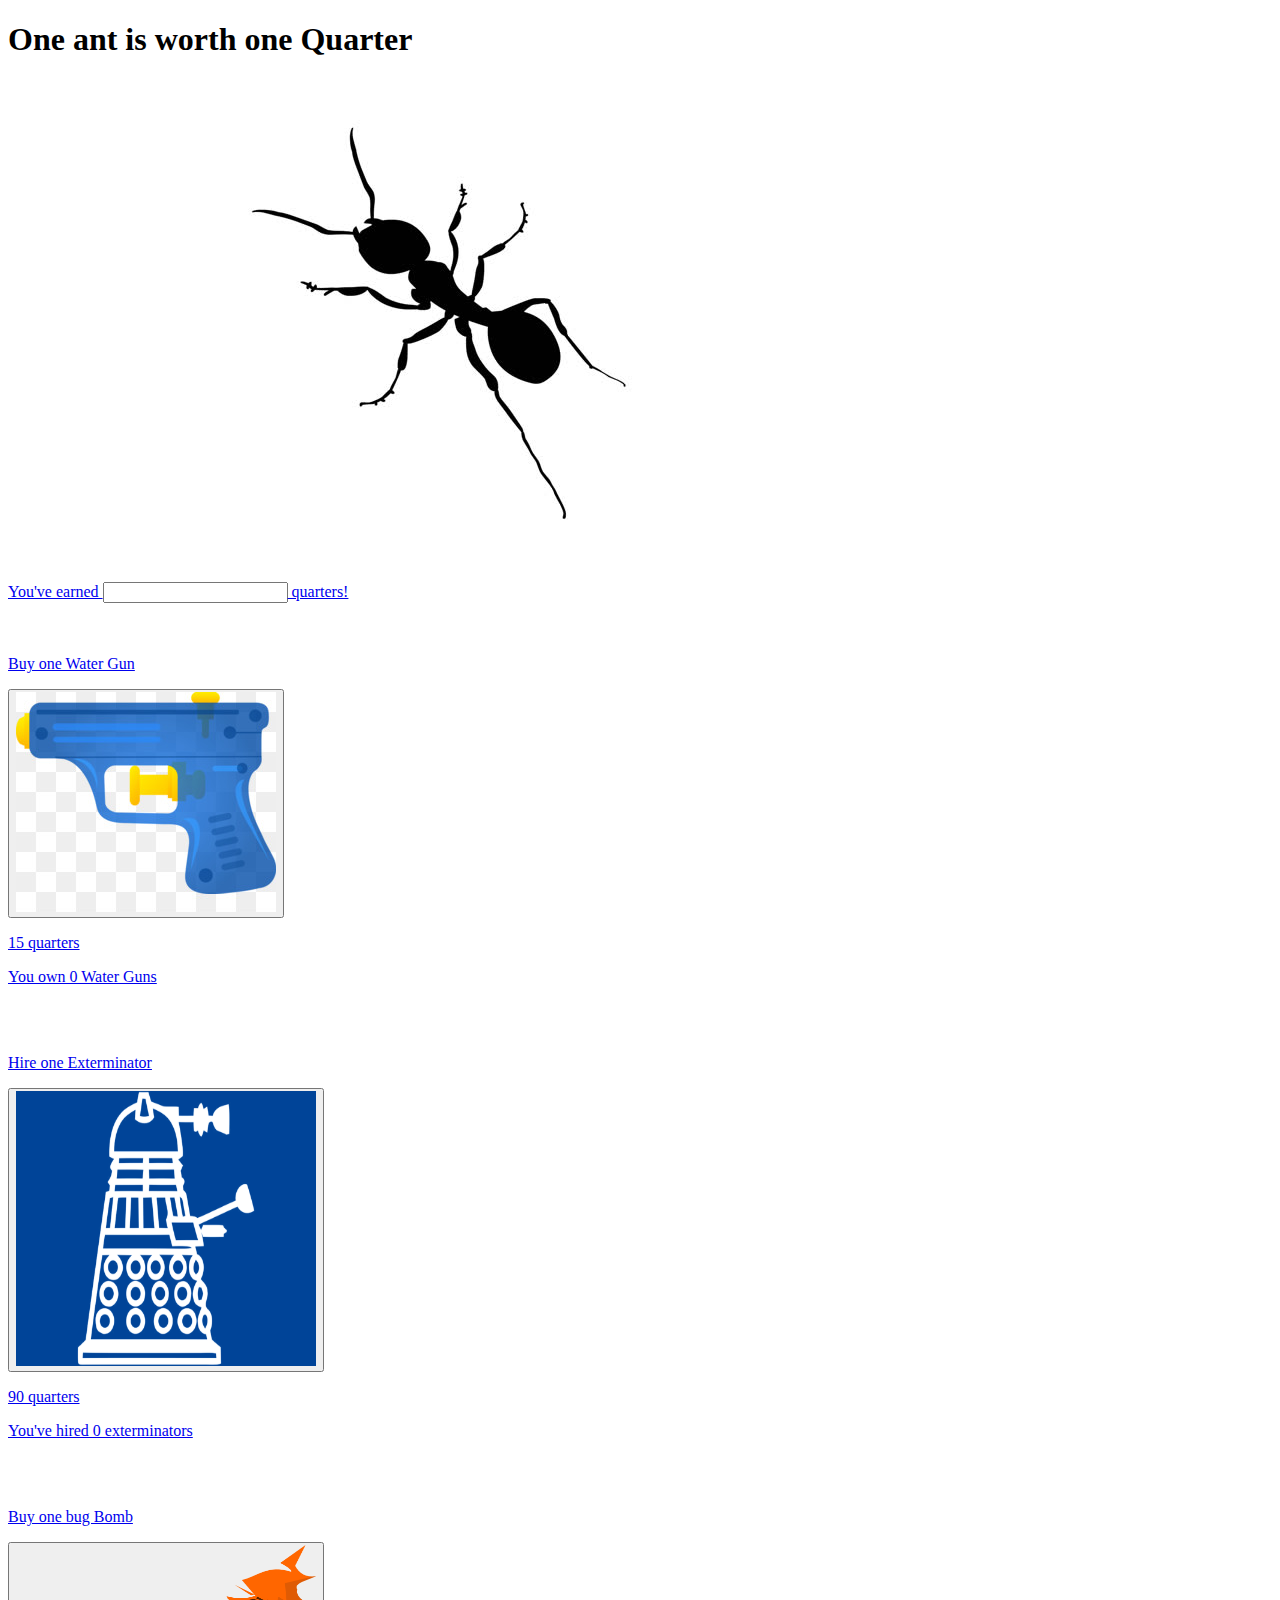
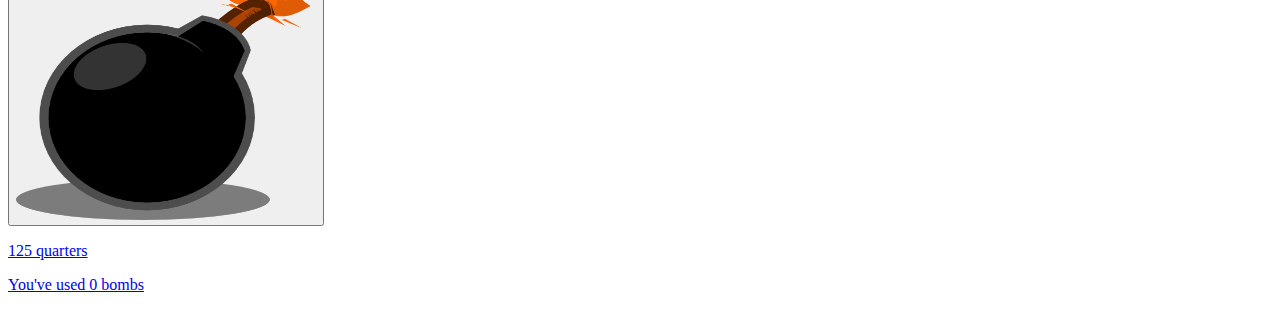
==== checkpoint 3/index.html @ ce298c16 "Checkpoint 3 no work" ====
<!DOCTYPE html>
<html lang="en" dir="ltr">
  <head>
    <meta charset="utf-8">
    <title>0 Ants Killed</title>
  </head>
  <body>
    <h1>One ant is worth one Quarter</h1>
    <div>
    <a href=# onclick="add()"> <img src="./img/ant.jpg" alt="ant image">
      <br></br>
      You've earned
      <input type="text" id="text" value="">
      quarters!
    </div>
      <br></br>
      <div>
      <p>Buy one Water Gun</p>
      <button><a href="#" onClick="buyWaterGun()"> <img src="./img/watergun.jpg" alt="gun image"> </button>
        <p id="costWaterGun" >15 quarters</p>
        <p id="ammountOfGuns">You own 0 Water Guns </p>
    </div>
    <br></br>
    <div>
      <p>Hire one Exterminator</p>
      <button><a href="#" onClick="buyEterminator()"> <img src="./img/dalek.png" alt="exterminator image" width="300px" height="275px" > </button>
        <p id="costExterminator" >90 quarters</p>
        <p id="ammountOfExterminatrs">You've hired 0 exterminators</p>
    </div>
    <br></br>
    <div>
      <p>Buy one bug Bomb</p>
      <button><a href="#" onClick="buyBugBomb()"> <img src="./img/bomb.png" alt="Bomb image" width="300px" height="275px"> </button>
        <p id="costExterminator" >125 quarters</p>
        <p id="ammountOfExterminatrs">You've used 0 bombs</p>
    </div>
        <script type="text/javascript" src="script.js"></script>
  </body>
</html>
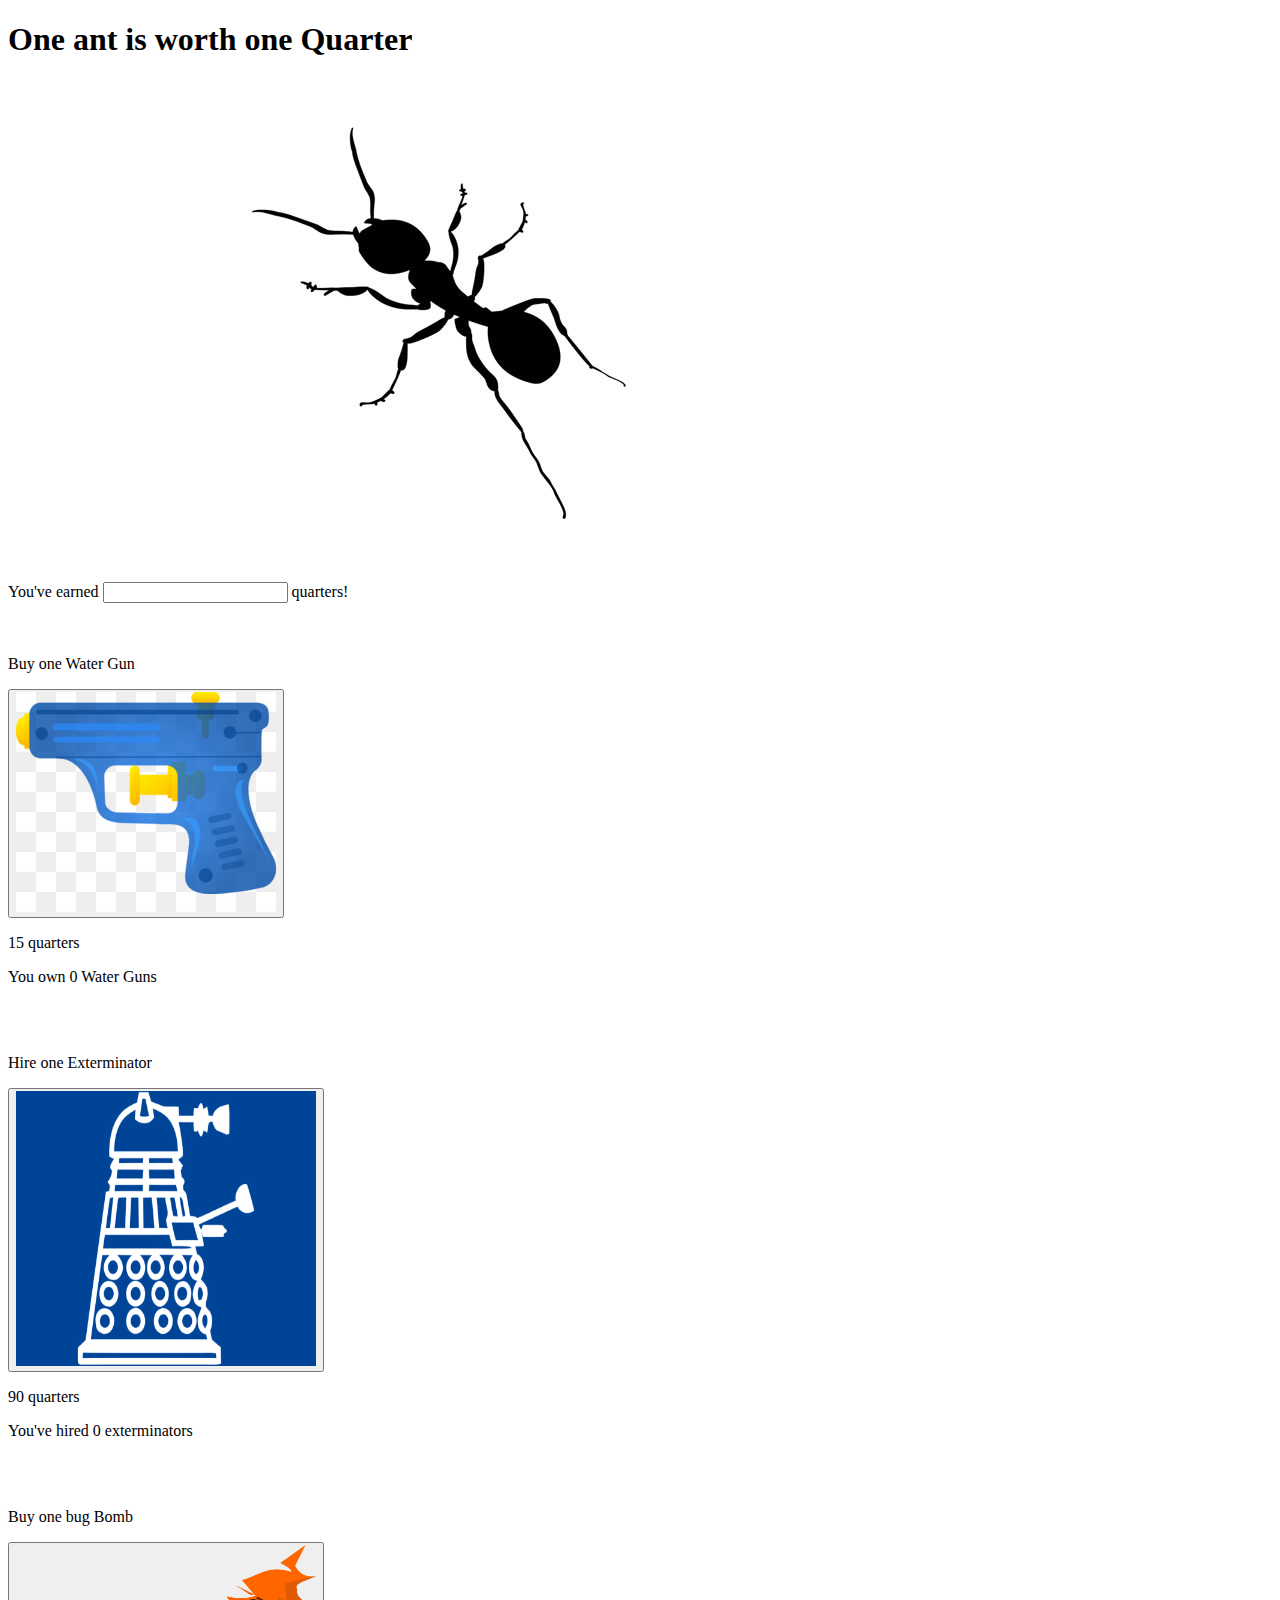
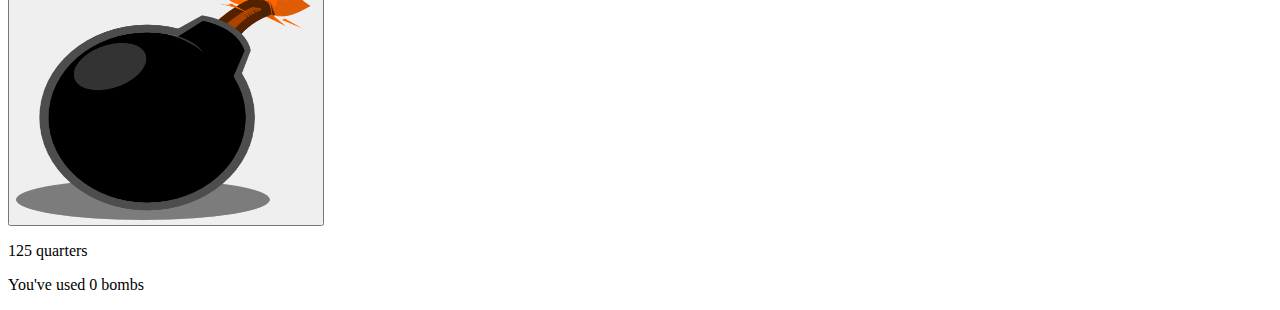
==== commit d7ca401b: "gohome" ====
--- a/checkpoint 3/index.html
+++ b/checkpoint 3/index.html
@@ -7,32 +7,35 @@
   <body>
     <h1>One ant is worth one Quarter</h1>
     <div>
-    <a href=# onclick="add()"> <img src="./img/ant.jpg" alt="ant image">
+    <a onclick="add()"> <img src="./img/ant.jpg" alt="ant image"></a>
       <br></br>
       You've earned
       <input type="text" id="text" value="">
       quarters!
+      <!-- Waterguns -->
     </div>
       <br></br>
       <div>
       <p>Buy one Water Gun</p>
-      <button><a href="#" onClick="buyWaterGun()"> <img src="./img/watergun.jpg" alt="gun image"> </button>
+      <button><a onClick="buyWaterGun()"> <img src="./img/watergun.jpg" alt="gun image"></a> </button>
         <p id="costWaterGun" >15 quarters</p>
         <p id="ammountOfGuns">You own 0 Water Guns </p>
     </div>
     <br></br>
+    <!-- Exterminators -->
     <div>
       <p>Hire one Exterminator</p>
-      <button><a href="#" onClick="buyEterminator()"> <img src="./img/dalek.png" alt="exterminator image" width="300px" height="275px" > </button>
+      <button><a onClick="buyEterminator()"> <img src="./img/dalek.png" alt="exterminator image" width="300px" height="275px"></a> </button>
         <p id="costExterminator" >90 quarters</p>
         <p id="ammountOfExterminatrs">You've hired 0 exterminators</p>
     </div>
     <br></br>
+    <!-- Bug Bombs -->
     <div>
       <p>Buy one bug Bomb</p>
-      <button><a href="#" onClick="buyBugBomb()"> <img src="./img/bomb.png" alt="Bomb image" width="300px" height="275px"> </button>
-        <p id="costExterminator" >125 quarters</p>
-        <p id="ammountOfExterminatrs">You've used 0 bombs</p>
+      <button><a onClick="buyBugBomb()"> <img src="./img/bomb.png" alt="Bomb image" width="300px" height="275px"></a> </button>
+        <p id="costbugBomb" >125 quarters</p>
+        <p id="ammountOfBugBombs">You've used 0 bombs</p>
     </div>
         <script type="text/javascript" src="script.js"></script>
   </body>
